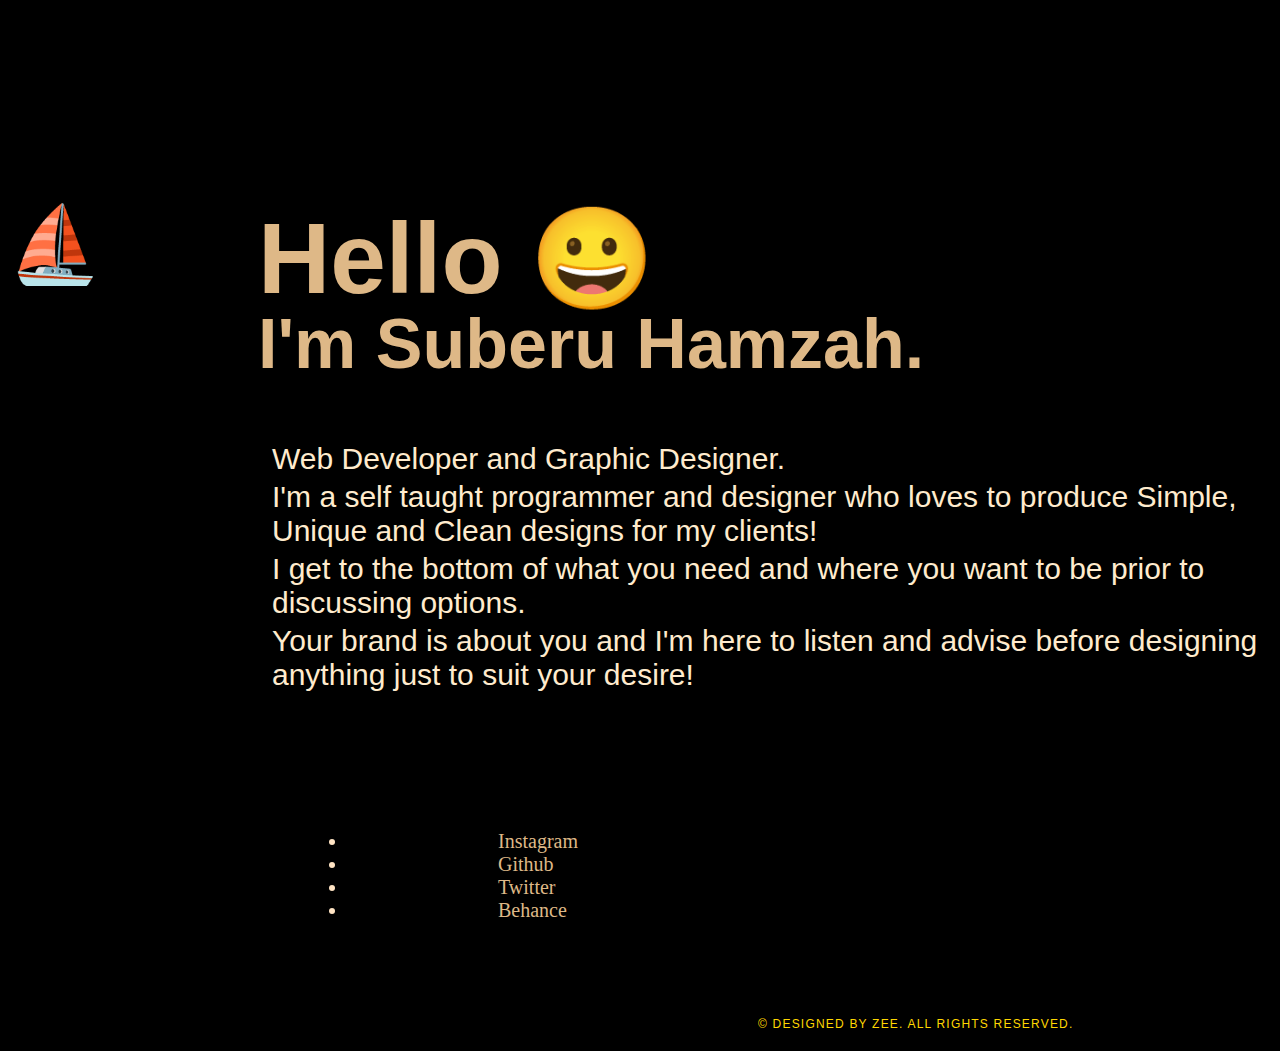
==== index.html @ d7c63101 "Update index.html" ====
<!DOCTYPE html>
<html lang="en">
<head>
  <meta charset="UTF-8">
  <meta name="viewport" content="width=device-width, initial-scale=1.0">
  <meta name="description" content="Justin Irabor is a full-stack web developer, artist and growth engineer.">
  <title>Zee</title>
  <link rel="stylesheet" href="gig.css">
  <link rel="java" href="gig.js">
  <link rel="apple-touch-icon" sizes="180x180" href="/apple-touch-icon.png ">
<link rel="icon" type="image/png" sizes="32x32" href="/favicon-32x32.png">
<link rel="icon" type="image/png" sizes="16x16" href="/favicon-16x16.png">
<link rel="manifest" href="/site.webmanifest">
</head>
<body>
  <div class="sailboat">⛵</div>
  
  <div>
    <h1> Hello &#x1F600; </h1>
    <h2><b>I'm Suberu Hamzah.</b></h2>
  
    <p><span>Web Developer and Graphic Designer. </span></p>
  </div>
  <div>
    <p class="lead">
      I'm a self taught programmer and designer who loves to produce Simple, Unique and Clean designs for my clients!</p>
      
    <p class="lead">
      I get to the bottom of what you need and where you want to be prior to discussing options.
    </p>
    <p class="lead">
      Your brand is about you and I'm here to listen and advise before designing  anything just to suit your desire!
    </p>                                                                           
  </div>
  <h3>
    Get In Touch!
    
  </h3>

    <ul>
      <li>
  <a href="http://www.instagram.com/hamzytheman" target="_blank">Instagram</a> </li>
  <li>
  <a href="http://www.github.com/hamzytheman" target="_blank">Github</a> </li>
  <li>
    <a href="http://www.twitter.com/hamzy_xx" target="_blank">Twitter</a>
  </li>
  <li>
    <a href="http://www.behance.com/hamzytheman" target="_blank">Behance</a>
  </li>
 
  <!--end get in touch-->
<div id="footer" class="text-center">
  <div class="container">
  
    <p>&copy; Designed by Zee. All rights reserved.</p>
  </div>
  
  
</body>
</html>
---- gig.css ----
body{
  background-color: royalblue;

}
h1{
  font-size: 100px;
  font-family: -apple-system, BlinkMacSystemFont, 'Segoe UI', Roboto, Oxygen, Ubuntu, Cantarell, 'Open Sans', 'Helvetica Neue', sans-serif;
  display: block;
  margin-left: 150px;
  margin-top: 200px;
padding-left: 100px;
color: burlywood;
}
p{
  font-size: 30px;
font-weight: -3px;
  font-family: Verdana, Geneva, Tahoma, sans-serif;
  margin-left: 260px;
  margin-top: 0px;
  margin: 4px;
  padding-left: 260px;
  color: blanchedalmond;
}
h2{
  font-size: 70px;
  font-family: -apple-system, BlinkMacSystemFont, 'Segoe UI', Roboto, Oxygen, Ubuntu, Cantarell, 'Open Sans', 'Helvetica Neue', sans-serif;
  display: block;
  margin-left: 150px;
  margin-top: -80px;
padding-left: 100px;
color: burlywood;
}
h3{
  font-size: 50px;
  font-family: -apple-system, BlinkMacSystemFont, 'Segoe UI', Roboto, Oxygen, Ubuntu, Cantarell, 'Open Sans', 'Helvetica Neue', sans-serif;
  display: block;
  margin-left: 150px;
  margin-top: 30px;
padding-left: 100px;
}
ul,li,a{
  color: bisque;
  font-size: 20px;
  margin-left:150px;
  text-orientation: sideways;
}

a {
  color: burlywood;
  text-decoration: none;
  background-color: transparent;
}

a:hover {
  color: darkgoldenrod;
  text-decoration: underline;
}

a:not([href]) {
  color: inherit;
  text-decoration: none;
}

a:not([href]):hover {
  color: inherit;
  text-decoration: none;
}

.list-unstyled {
  padding-left: 0;
  list-style: none;
}

.list-inline {
  padding-left: 0;
  list-style: none;
}

.list-inline-item {
  display: inline-block;
}

.list-inline-item:not(:last-child) {
  margin-right: 0.5rem;
}

@media (min-width: 576px) {
  .container {
    max-width: 540px;
  }
}

@media (min-width: 768px) {
  .container {
    max-width: 720px;
  }
}

@media (min-width: 992px) {
  .container {
    max-width: 960px;
  }
}

@media (min-width: 1200px) {
  .container {
    max-width: 1140px;
  }
}

.container-fluid, .container-sm, .container-md, .container-lg, .container-xl {
  width: 100%;
  padding-right: 15px;
  padding-left: 15px;
  margin-right: auto;
  margin-left: auto;
}

@media (min-width: 576px) {
  .container, .container-sm {
    max-width: 540px;
  }
}

@media (min-width: 768px) {
  .container, .container-sm, .container-md {
    max-width: 720px;
  }
}

@media (min-width: 992px) {
  .container, .container-sm, .container-md, .container-lg {
    max-width: 960px;
  }
}

@media (min-width: 1200px) {
  .container, .container-sm, .container-md, .container-lg, .container-xl {
    max-width: 1140px;
  }
}

.row {
  display: -ms-flexbox;
  display: flex;
  -ms-flex-wrap: wrap;
  flex-wrap: wrap;
  margin-right: -15px;
  margin-left: -15px;
}

.no-gutters {
  margin-right: 0;
  margin-left: 0;
}
.sailboat {
  font-size: 75px;
  position: absolute;
  animation-name: sailing;
  animation-duration: 4s;
  animation-timing-function: unset;
  animation-iteration-count: infinite;
}

@keyframes sailing {
  0% {  
  top: 150px;
  right: 20px;
}
  25% {
  top: 180px;
  
}
  50% {
  top: 150px;
  
}
  75% {
  top: 120px;

}
  100% {
  top: 150px;
  right: 100%;
}
}

.tree {
  font-size: 120px;
  position: absolute;
  animation-name: swaying;
  animation-duration: 2s;
  animation-iteration-count: infinite;
  animation-direction: alternate;
}

.tree-1 {
  top: 700px;
  left: 250px;
}

.tree-2 {
  top: 800px;
  right: 700px;
}

@keyframes swaying {
  from {
    transform: skewX(15deg);
  }
  
  to {
    transform: skewX(-15deg);
  }
}

.cartwheeler {
  font-size: 100px;
  position: absolute;
  top: 800px;
  animation-name: cartwheeling;
  animation-duration: 3s;
  animation-iteration-count: infinite;
  animation-direction: alternate;
}
@keyframes cartwheeling {
  from {
    transform: rotate(0);
    left: 400px; 
   
  }
  
  to {
    transform: rotate(360deg);
    left: 900px;
  }
}

#footer p {
  font-size: 12px;
  letter-spacing: 0.1em;
  font-weight: 500;
  margin-top: 95px;
  margin-left: 300px;
  text-transform: uppercase;
  color: gold;
}

.credits {
  font-size: 13px;
}
@media only screen 
  and (min-device-width: 320px) 
  and (max-device-width: 480px)
  and (-webkit-min-device-pixel-ratio: 2) {

}

/* Portrait */
@media only screen 
  and (min-device-width: 320px) 
  and (max-device-width: 480px)
  and (-webkit-min-device-pixel-ratio: 2)
  and (orientation: portrait) {
}

/* Landscape */
@media only screen 
  and (min-device-width: 320px) 
  and (max-device-width: 480px)
  and (-webkit-min-device-pixel-ratio: 2)
  and (orientation: landscape) {

}

/* ----------- iPhone 5, 5S, 5C and 5SE ----------- */

/* Portrait and Landscape */
@media only screen 
  and (min-device-width: 320px) 
  and (max-device-width: 568px)
  and (-webkit-min-device-pixel-ratio: 2) {

}

/* Portrait */
@media only screen 
  and (min-device-width: 320px) 
  and (max-device-width: 568px)
  and (-webkit-min-device-pixel-ratio: 2)
  and (orientation: portrait) {
}

/* Landscape */
@media only screen 
  and (min-device-width: 320px) 
  and (max-device-width: 568px)
  and (-webkit-min-device-pixel-ratio: 2)
  and (orientation: landscape) {

}

/* ----------- iPhone 6, 6S, 7 and 8 ----------- */

/* Portrait and Landscape */
@media only screen 
  and (min-device-width: 375px) 
  and (max-device-width: 667px) 
  and (-webkit-min-device-pixel-ratio: 2) { 

}

/* Portrait */
@media only screen 
  and (min-device-width: 375px) 
  and (max-device-width: 667px) 
  and (-webkit-min-device-pixel-ratio: 2)
  and (orientation: portrait) { 

}

/* Landscape */
@media only screen 
  and (min-device-width: 375px) 
  and (max-device-width: 667px) 
  and (-webkit-min-device-pixel-ratio: 2)
  and (orientation: landscape) { 

}

/* ----------- iPhone 6+, 7+ and 8+ ----------- */

/* Portrait and Landscape */
@media only screen 
  and (min-device-width: 414px) 
  and (max-device-width: 736px) 
  and (-webkit-min-device-pixel-ratio: 3) { 

}

/* Portrait */
@media only screen 
  and (min-device-width: 414px) 
  and (max-device-width: 736px) 
  and (-webkit-min-device-pixel-ratio: 3)
  and (orientation: portrait) { 

}

/* Landscape */
@media only screen 
  and (min-device-width: 414px) 
  and (max-device-width: 736px) 
  and (-webkit-min-device-pixel-ratio: 3)
  and (orientation: landscape) { 

}

/* ----------- iPhone X ----------- */

/* Portrait and Landscape */
@media only screen 
  and (min-device-width: 375px) 
  and (max-device-width: 812px) 
  and (-webkit-min-device-pixel-ratio: 3) { 

}

/* Portrait */
@media only screen 
  and (min-device-width: 375px) 
  and (max-device-width: 812px) 
  and (-webkit-min-device-pixel-ratio: 3)
  and (orientation: portrait) { 

}

/* Landscape */ 
@media only screen 
  and (min-device-width: 375px) 
  and (max-device-width: 812px) 
  and (-webkit-min-device-pixel-ratio: 3)
  and (orientation: landscape) { 

}
/* ----------- Galaxy S3 ----------- */

/* Portrait and Landscape */
@media screen 
  and (device-width: 360px) 
  and (device-height: 640px) 
  and (-webkit-device-pixel-ratio: 2) {

}

/* Portrait */
@media screen 
  and (device-width: 320px) 
  and (device-height: 640px) 
  and (-webkit-device-pixel-ratio: 2) 
  and (orientation: portrait) {

}

/* Landscape */
@media screen 
  and (device-width: 320px) 
  and (device-height: 640px) 
  and (-webkit-device-pixel-ratio: 2) 
  and (orientation: landscape) {

}

/* ----------- Galaxy S4, S5 and Note 3 ----------- */

/* Portrait and Landscape */
@media screen 
  and (device-width: 320px) 
  and (device-height: 640px) 
  and (-webkit-device-pixel-ratio: 3) {

}

/* Portrait */
@media screen 
  and (device-width: 320px) 
  and (device-height: 640px) 
  and (-webkit-device-pixel-ratio: 3) 
  and (orientation: portrait) {

}

/* Landscape */
@media screen 
  and (device-width: 320px) 
  and (device-height: 640px) 
  and (-webkit-device-pixel-ratio: 3) 
  and (orientation: landscape) {

}

/* ----------- Galaxy S6 ----------- */

/* Portrait and Landscape */
@media screen 
  and (device-width: 360px) 
  and (device-height: 640px) 
  and (-webkit-device-pixel-ratio: 4) {

}

/* Portrait */
@media screen 
  and (device-width: 360px) 
  and (device-height: 640px) 
  and (-webkit-device-pixel-ratio: 4) 
  and (orientation: portrait) {

}

/* Landscape */
@media screen 
  and (device-width: 360px) 
  and (device-height: 640px) 
  and (-webkit-device-pixel-ratio: 4) 
  and (orientation: landscape) {

}
/* ----------- Google Pixel ----------- */

/* Portrait and Landscape */
@media screen 
  and (device-width: 360px) 
  and (device-height: 640px) 
  and (-webkit-device-pixel-ratio: 3) {

}

/* Portrait */
@media screen 
  and (device-width: 360px) 
  and (device-height: 640px) 
  and (-webkit-device-pixel-ratio: 3) 
  and (orientation: portrait) {

}

/* Landscape */
@media screen 
  and (device-width: 360px) 
  and (device-height: 640px) 
  and (-webkit-device-pixel-ratio: 3) 
  and (orientation: landscape) {

}

/* ----------- Google Pixel XL ----------- */

/* Portrait and Landscape */
@media screen 
  and (device-width: 360px) 
  and (device-height: 640px) 
  and (-webkit-device-pixel-ratio: 4) {

}

/* Portrait */
@media screen 
  and (device-width: 360px) 
  and (device-height: 640px) 
  and (-webkit-device-pixel-ratio: 4) 
  and (orientation: portrait) {

}

/* Landscape */
@media screen 
  and (device-width: 360px) 
  and (device-height: 640px) 
  and (-webkit-device-pixel-ratio: 4) 
  and (orientation: landscape) {

}
/* ----------- HTC One ----------- */

/* Portrait and Landscape */
@media screen 
  and (device-width: 360px) 
  and (device-height: 640px) 
  and (-webkit-device-pixel-ratio: 3) {

}

/* Portrait */
@media screen 
  and (device-width: 360px) 
  and (device-height: 640px) 
  and (-webkit-device-pixel-ratio: 3) 
  and (orientation: portrait) {

}

/* Landscape */
@media screen 
  and (device-width: 360px) 
  and (device-height: 640px) 
  and (-webkit-device-pixel-ratio: 3) 
  and (orientation: landscape) {

}
/* ----------- Windows Phone ----------- */

/* Portrait and Landscape */
@media screen 
  and (device-width: 480px) 
  and (device-height: 800px) {

}

/* Portrait */
@media screen 
  and (device-width: 480px) 
  and (device-height: 800px)  
  and (orientation: portrait) {

}

/* Landscape */
@media screen 
  and (device-width: 480px) 
  and (device-height: 800px) 
  and (orientation: landscape) {

}
/* ----------- iPad 1, 2, Mini and Air ----------- */

/* Portrait and Landscape */
@media only screen 
  and (min-device-width: 768px) 
  and (max-device-width: 1024px) 
  and (-webkit-min-device-pixel-ratio: 1) {

}

/* Portrait */
@media only screen 
  and (min-device-width: 768px) 
  and (max-device-width: 1024px) 
  and (orientation: portrait) 
  and (-webkit-min-device-pixel-ratio: 1) {

}

/* Landscape */
@media only screen 
  and (min-device-width: 768px) 
  and (max-device-width: 1024px) 
  and (orientation: landscape) 
  and (-webkit-min-device-pixel-ratio: 1) {

}

/* ----------- iPad 3, 4 and Pro 9.7" ----------- */

/* Portrait and Landscape */
@media only screen 
  and (min-device-width: 768px) 
  and (max-device-width: 1024px) 
  and (-webkit-min-device-pixel-ratio: 2) {

}

/* Portrait */
@media only screen 
  and (min-device-width: 768px) 
  and (max-device-width: 1024px) 
  and (orientation: portrait) 
  and (-webkit-min-device-pixel-ratio: 2) {

}

/* Landscape */
@media only screen 
  and (min-device-width: 768px) 
  and (max-device-width: 1024px) 
  and (orientation: landscape) 
  and (-webkit-min-device-pixel-ratio: 2) {

}

/* ----------- iPad Pro 10.5" ----------- */

/* Portrait and Landscape */
@media only screen 
  and (min-device-width: 834px) 
  and (max-device-width: 1112px)
  and (-webkit-min-device-pixel-ratio: 2) {

}

/* Portrait */
/* Declare the same value for min- and max-width to avoid colliding with desktops */
/* Source: https://medium.com/connect-the-dots/css-media-queries-for-ipad-pro-8cad10e17106*/
@media only screen 
  and (min-device-width: 834px) 
  and (max-device-width: 834px) 
  and (orientation: portrait) 
  and (-webkit-min-device-pixel-ratio: 2) {

}

/* Landscape */
/* Declare the same value for min- and max-width to avoid colliding with desktops */
/* Source: https://medium.com/connect-the-dots/css-media-queries-for-ipad-pro-8cad10e17106*/
@media only screen 
  and (min-device-width: 1112px) 
  and (max-device-width: 1112px) 
  and (orientation: landscape) 
  and (-webkit-min-device-pixel-ratio: 2) {

}

/* ----------- iPad Pro 12.9" ----------- */

/* Portrait and Landscape */
@media only screen 
  and (min-device-width: 1024px) 
  and (max-device-width: 1366px)
  and (-webkit-min-device-pixel-ratio: 2) {

}

/* Portrait */
/* Declare the same value for min- and max-width to avoid colliding with desktops */
/* Source: https://medium.com/connect-the-dots/css-media-queries-for-ipad-pro-8cad10e17106*/
@media only screen 
  and (min-device-width: 1024px) 
  and (max-device-width: 1024px) 
  and (orientation: portrait) 
  and (-webkit-min-device-pixel-ratio: 2) {

}

/* Landscape */
/* Declare the same value for min- and max-width to avoid colliding with desktops */
/* Source: https://medium.com/connect-the-dots/css-media-queries-for-ipad-pro-8cad10e17106*/
@media only screen 
  and (min-device-width: 1366px) 
  and (max-device-width: 1366px) 
  and (orientation: landscape) 
  and (-webkit-min-device-pixel-ratio: 2) {

}
/* ----------- Non-Retina Screens ----------- */
@media screen 
  and (min-device-width: 1200px) 
  and (max-device-width: 1600px) 
  and (-webkit-min-device-pixel-ratio: 1) { 
}

/* ----------- Retina Screens ----------- */
@media screen 
  and (min-device-width: 1200px) 
  and (max-device-width: 1600px) 
  and (-webkit-min-device-pixel-ratio: 2)
  and (min-resolution: 192dpi) { 
}
body{
  background-color:black;
  animation: image 10s infinite alternate;
  animation:image 10s infinite alternate;
  animation:image 10s infinite alternate;
}

@keyframes image{
  0%{
background-color:graphite;
}
25%/{
  background-color:red;
}
50%{
  background-color:indigo;
}
75%{

  background-color:orange;
}
100%{
  background-color: brown;
  }
}
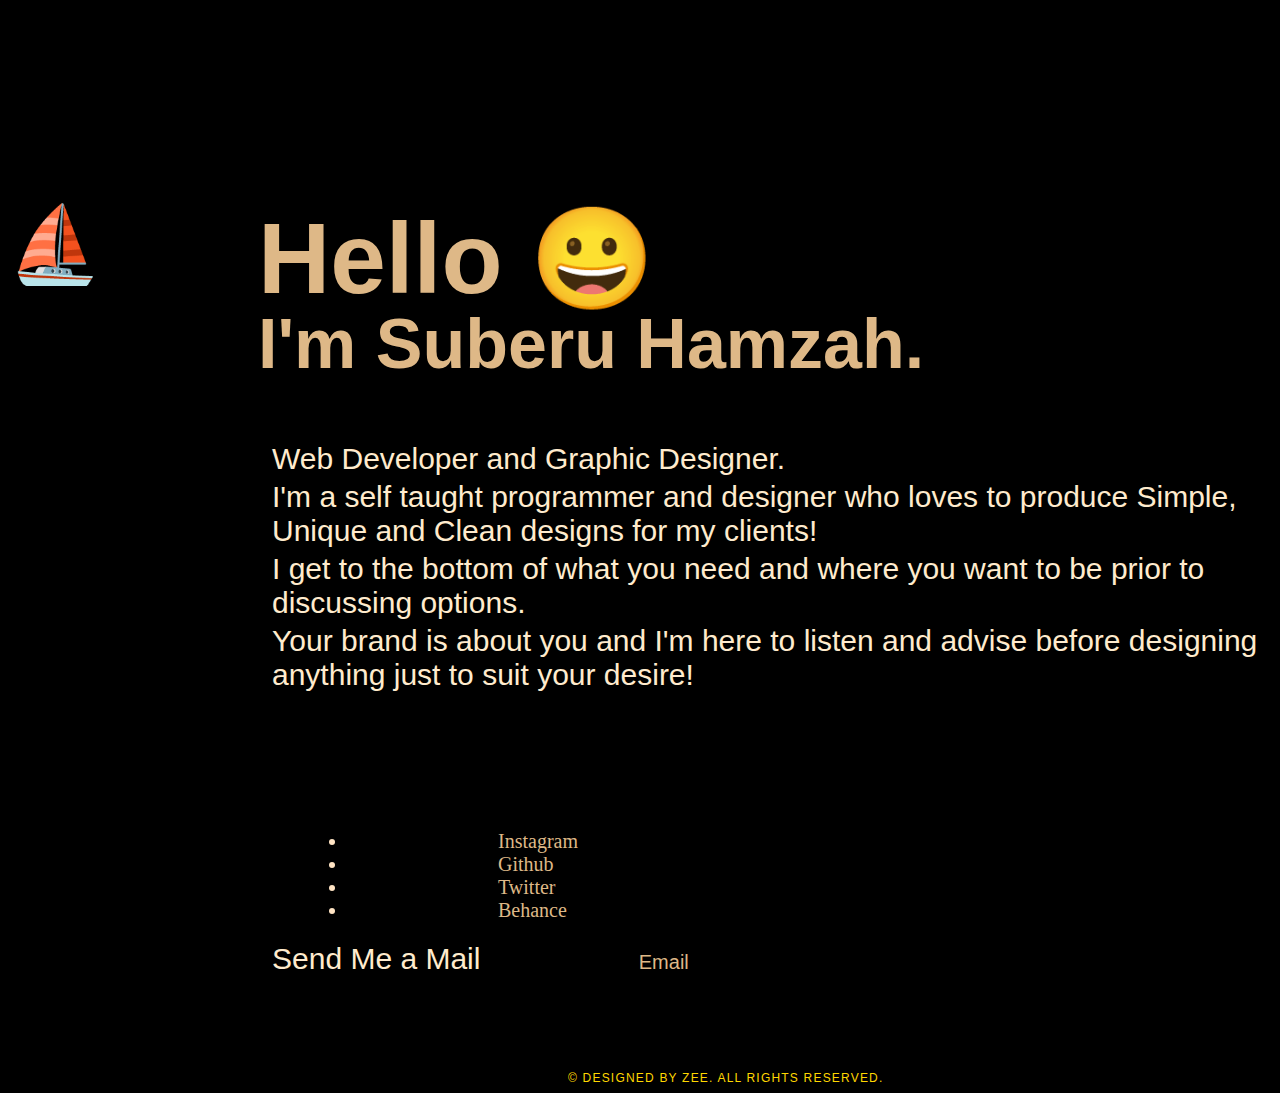
==== commit b6f43d08: "Update index.html" ====
--- a/index.html
+++ b/index.html
@@ -48,7 +48,10 @@
   <li>
     <a href="http://www.behance.com/hamzytheman" target="_blank">Behance</a>
   </li>
- 
+  </ul>
+  <p> Send Me a Mail
+  <a href="mailto:subeolalekan@gmail.com?subject=Hello&amp;body=Hello Hamzy, How's the weather over there? Are you currently free for ...?" target="_blank">Email</a>
+  </p>
   <!--end get in touch-->
 <div id="footer" class="text-center">
   <div class="container">
--- a/gig.css
+++ b/gig.css
@@ -185,56 +185,7 @@
 }
 }
 
-.tree {
-  font-size: 120px;
-  position: absolute;
-  animation-name: swaying;
-  animation-duration: 2s;
-  animation-iteration-count: infinite;
-  animation-direction: alternate;
-}
-
-.tree-1 {
-  top: 700px;
-  left: 250px;
-}
-
-.tree-2 {
-  top: 800px;
-  right: 700px;
-}
-
-@keyframes swaying {
-  from {
-    transform: skewX(15deg);
-  }
-  
-  to {
-    transform: skewX(-15deg);
-  }
-}
-
-.cartwheeler {
-  font-size: 100px;
-  position: absolute;
-  top: 800px;
-  animation-name: cartwheeling;
-  animation-duration: 3s;
-  animation-iteration-count: infinite;
-  animation-direction: alternate;
-}
-@keyframes cartwheeling {
-  from {
-    transform: rotate(0);
-    left: 400px; 
-   
-  }
-  
-  to {
-    transform: rotate(360deg);
-    left: 900px;
-  }
-}
+
 
 #footer p {
   font-size: 12px;
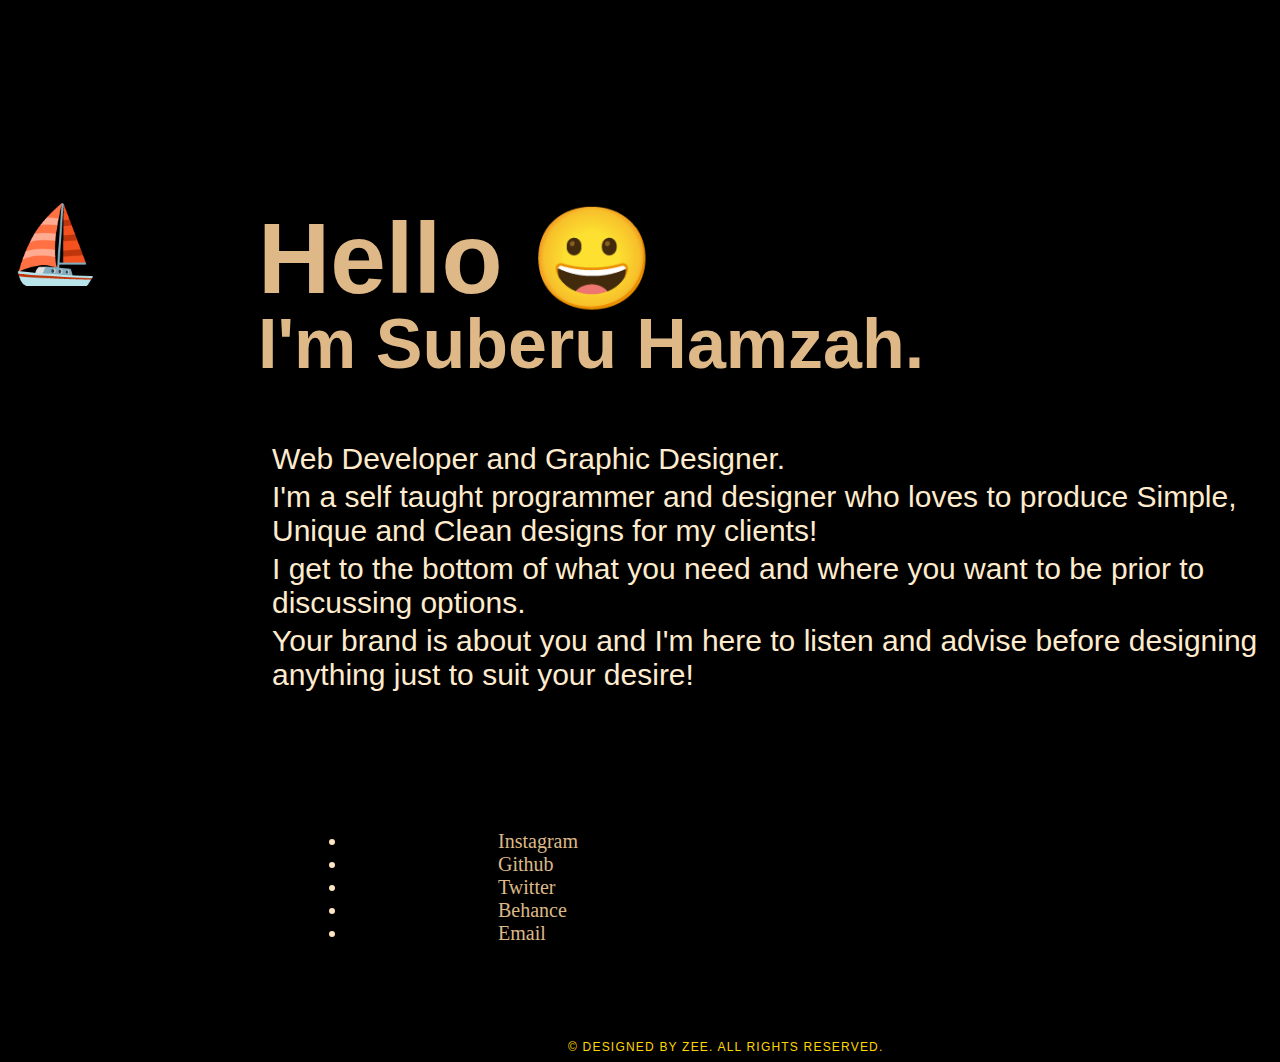
==== commit 9d5cd22b: "Update index.html" ====
--- a/index.html
+++ b/index.html
@@ -48,10 +48,10 @@
   <li>
     <a href="http://www.behance.com/hamzytheman" target="_blank">Behance</a>
   </li>
+  <li>
+  <a href="mailto:subeolalekan@gmail.com?subject=Hello&amp;body=Hello Hamzy, How's the weather over there? Are you currently free for ...?" target="_blank">Email</a>
+      </li>
   </ul>
-  <p> Send Me a Mail
-  <a href="mailto:subeolalekan@gmail.com?subject=Hello&amp;body=Hello Hamzy, How's the weather over there? Are you currently free for ...?" target="_blank">Email</a>
-  </p>
   <!--end get in touch-->
 <div id="footer" class="text-center">
   <div class="container">
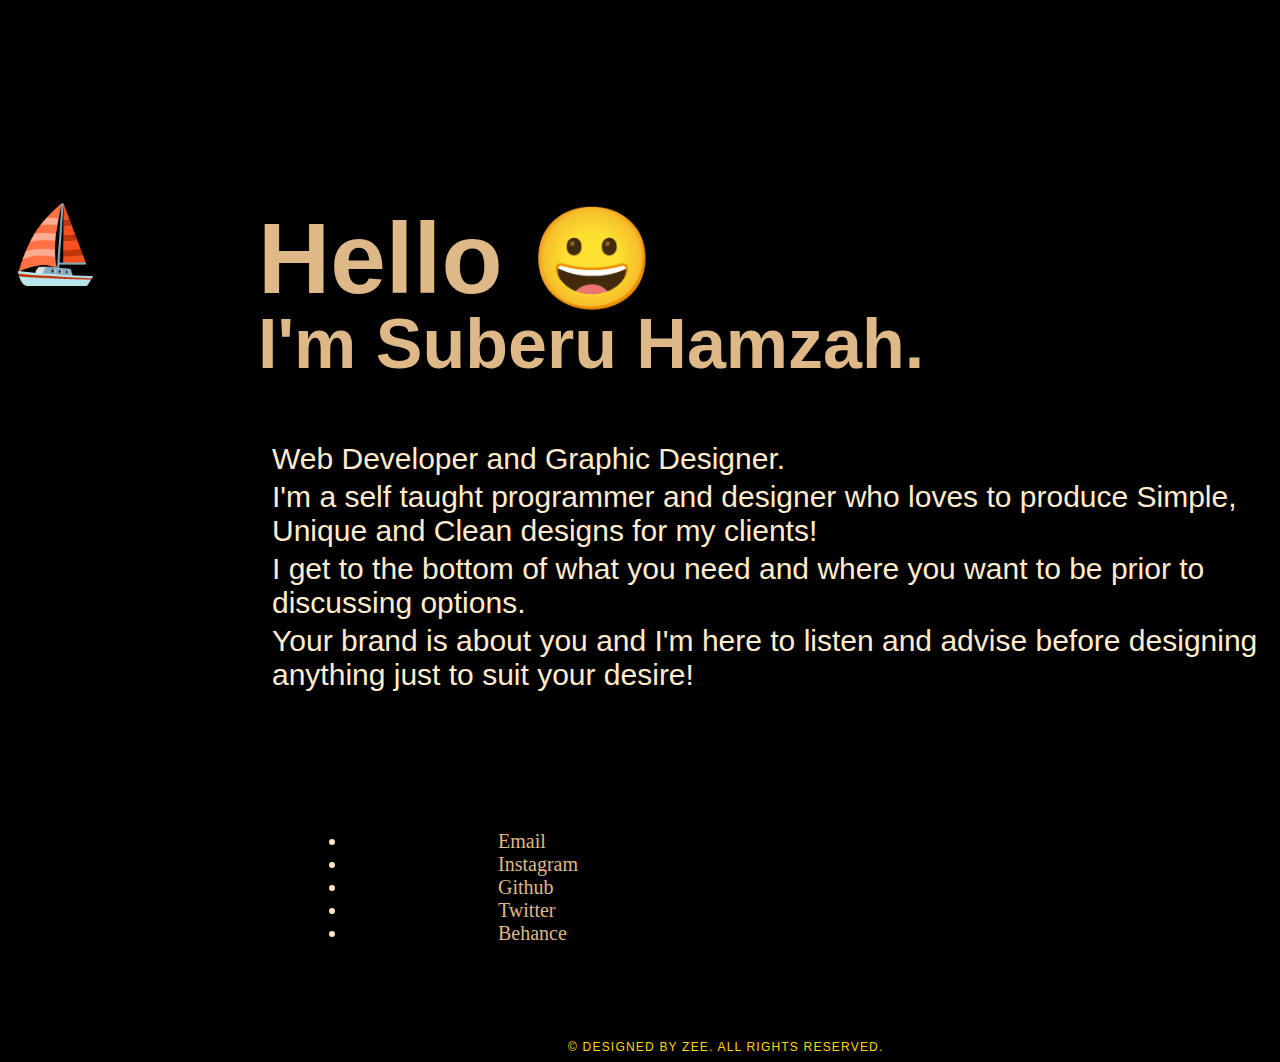
==== commit 0f9def0c: "Update index.html" ====
--- a/index.html
+++ b/index.html
@@ -38,7 +38,11 @@
   </h3>
 
     <ul>
-      <li>
+   
+  <li>
+  <a href="mailto:subeolalekan@gmail.com?subject=Hello&amp;body=Hello Hamzy, How's the weather over there? Are you currently free for ...?" target="_blank">Email</a>
+      </li>
+         <li>
   <a href="http://www.instagram.com/hamzytheman" target="_blank">Instagram</a> </li>
   <li>
   <a href="http://www.github.com/hamzytheman" target="_blank">Github</a> </li>
@@ -48,9 +52,6 @@
   <li>
     <a href="http://www.behance.com/hamzytheman" target="_blank">Behance</a>
   </li>
-  <li>
-  <a href="mailto:subeolalekan@gmail.com?subject=Hello&amp;body=Hello Hamzy, How's the weather over there? Are you currently free for ...?" target="_blank">Email</a>
-      </li>
   </ul>
   <!--end get in touch-->
 <div id="footer" class="text-center">
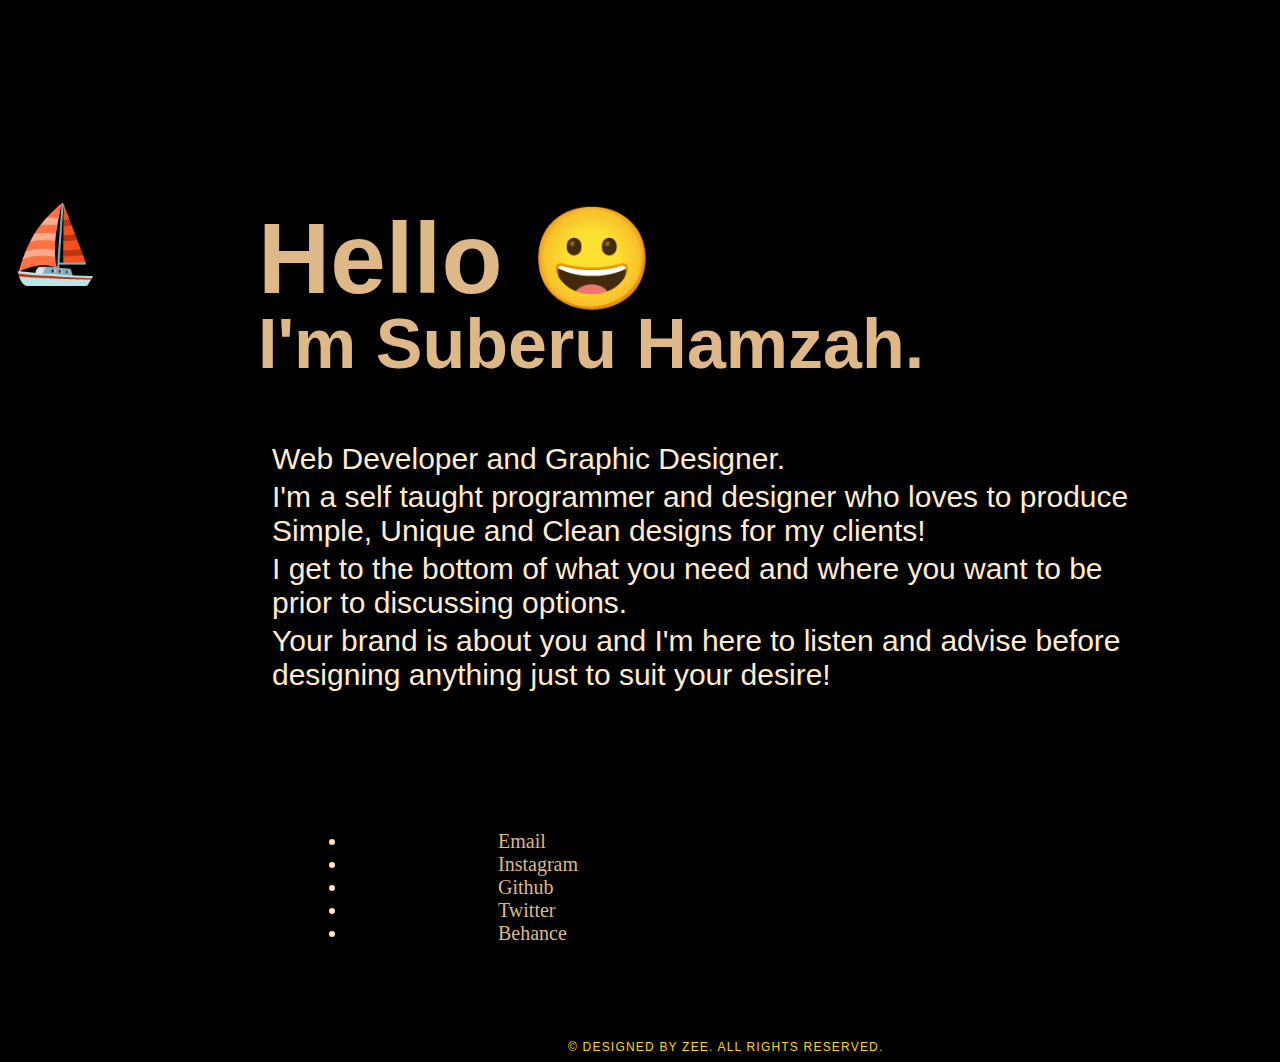
==== commit 63315bb0: "Update index.html" ====
--- a/index.html
+++ b/index.html
@@ -13,6 +13,7 @@
 <link rel="manifest" href="/site.webmanifest">
 </head>
 <body>
+  <div class="container">
   <div class="sailboat">⛵</div>
   
   <div>
@@ -53,6 +54,7 @@
     <a href="http://www.behance.com/hamzytheman" target="_blank">Behance</a>
   </li>
   </ul>
+  </div>
   <!--end get in touch-->
 <div id="footer" class="text-center">
   <div class="container">
